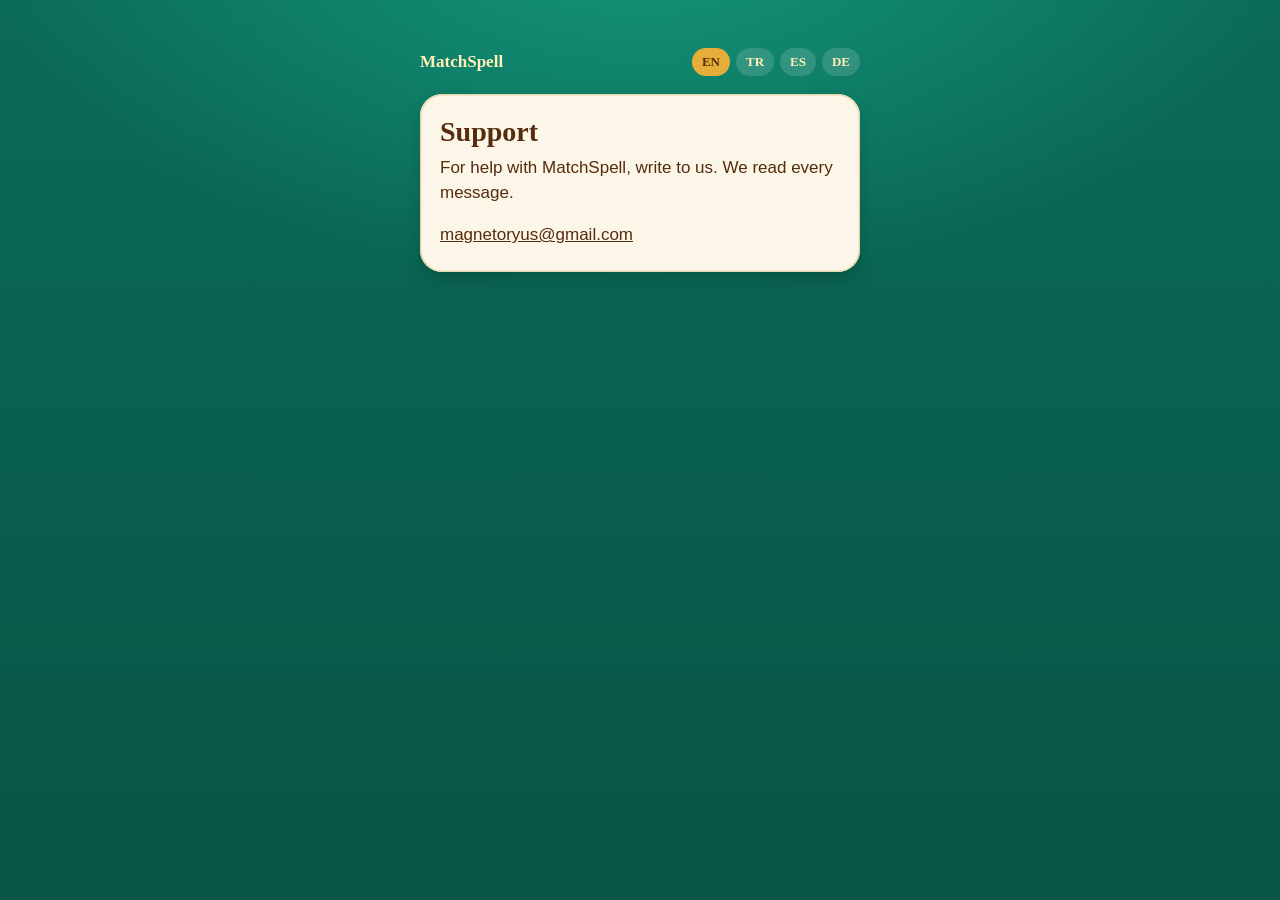
==== support.html @ 3a1bbfdd "Add files via upload" ====
<!DOCTYPE html>
<html lang="en">
<head>
  <meta charset="utf-8">
  <meta name="viewport" content="width=device-width, initial-scale=1">
  <title>Support — MatchSpell</title>
  <link rel="stylesheet" href="styles.css">
</head>
<body>
  <main class="wrap">
    <div class="top">
      <a class="back" href="./">MatchSpell</a>
      <div class="langs" role="group" aria-label="Language">
        <button type="button" data-pick="en">EN</button>
        <button type="button" data-pick="tr">TR</button>
        <button type="button" data-pick="es">ES</button>
        <button type="button" data-pick="de">DE</button>
      </div>
    </div>
    <article class="card">
      <section data-lang-block="en" class="on">
        <h1>Support</h1>
        <p>For help with MatchSpell, write to us. We read every message.</p>
        <a class="mail" href="mailto:magnetoryus@gmail.com">magnetoryus@gmail.com</a>
      </section>
      <section data-lang-block="tr">
        <h1>Destek</h1>
        <p>MatchSpell ile ilgili yardım için bize yaz. Her mesajı okuruz.</p>
        <a class="mail" href="mailto:magnetoryus@gmail.com">magnetoryus@gmail.com</a>
      </section>
      <section data-lang-block="es">
        <h1>Soporte</h1>
        <p>Para ayuda con MatchSpell, escríbenos. Leemos cada mensaje.</p>
        <a class="mail" href="mailto:magnetoryus@gmail.com">magnetoryus@gmail.com</a>
      </section>
      <section data-lang-block="de">
        <h1>Support</h1>
        <p>Für Hilfe zu MatchSpell schreib uns. Wir lesen jede Nachricht.</p>
        <a class="mail" href="mailto:magnetoryus@gmail.com">magnetoryus@gmail.com</a>
      </section>
    </article>
  </main>
  <script src="site.js"></script>
</body>
</html>
---- styles.css ----
:root {
  --felt: #0b6b58;
  --felt-deep: #085445;
  --cream: #fbf6e8;
  --cream-edge: #e7d7b0;
  --ink: #572c0d;
  --title: #fff0b8;
  --honey: #e6ad38;
}

* {
  box-sizing: border-box;
}

html,
body {
  margin: 0;
  min-height: 100%;
}

body {
  font-family: "Iowan Old Style", Palatino, Georgia, serif;
  color: var(--ink);
  background:
    radial-gradient(1200px 700px at 50% -10%, #14977c 0%, transparent 55%),
    linear-gradient(180deg, var(--felt) 0%, var(--felt-deep) 100%);
}

a {
  color: inherit;
}

.wrap {
  width: min(440px, calc(100% - 36px));
  margin: 0 auto;
  padding: 48px 0 64px;
}

.home {
  min-height: 100vh;
  display: flex;
  align-items: center;
}

.brand {
  margin: 0 0 28px;
  text-align: center;
  color: var(--title);
  font-size: 40px;
  font-weight: 600;
  letter-spacing: 0.01em;
  text-shadow: 0 1px 2px rgba(0, 0, 0, 0.35);
}

.stack {
  display: flex;
  flex-direction: column;
  gap: 14px;
}

.button {
  display: block;
  padding: 16px 18px;
  border-radius: 18px;
  background: var(--cream);
  color: var(--ink);
  text-decoration: none;
  text-align: center;
  font-size: 20px;
  font-weight: 600;
  box-shadow:
    inset 0 0 0 1.5px var(--cream-edge),
    0 8px 16px rgba(0, 0, 0, 0.16);
}

.button:hover,
.button:focus-visible {
  outline: none;
  box-shadow:
    inset 0 0 0 2px var(--honey),
    0 8px 16px rgba(0, 0, 0, 0.16);
}

.top {
  display: flex;
  align-items: center;
  justify-content: space-between;
  gap: 12px;
  margin-bottom: 18px;
}

.back {
  color: var(--title);
  text-decoration: none;
  font-size: 17px;
  font-weight: 600;
}

.langs {
  display: flex;
  gap: 6px;
}

.langs button {
  border: 0;
  border-radius: 999px;
  padding: 6px 10px;
  background: rgba(255, 255, 255, 0.14);
  color: var(--title);
  font: inherit;
  font-size: 13px;
  font-weight: 600;
  cursor: pointer;
}

.langs button[aria-pressed="true"] {
  background: var(--honey);
  color: var(--ink);
}

.card {
  padding: 22px 20px 8px;
  border-radius: 22px;
  background: var(--cream);
  box-shadow:
    inset 0 0 0 1.5px var(--cream-edge),
    0 8px 16px rgba(0, 0, 0, 0.16);
}

.card h1 {
  margin: 0 0 8px;
  font-size: 28px;
  font-weight: 600;
}

.card p,
.card a.mail {
  font-family: "Avenir Next", "Segoe UI", sans-serif;
  font-size: 17px;
  line-height: 1.45;
  font-weight: 500;
}

.card p {
  margin: 0 0 14px;
}

.mail {
  display: inline-block;
  margin: 4px 0 16px;
  color: var(--ink);
  font-weight: 650;
}

[data-lang-block] {
  display: none;
}

[data-lang-block].on {
  display: block;
}
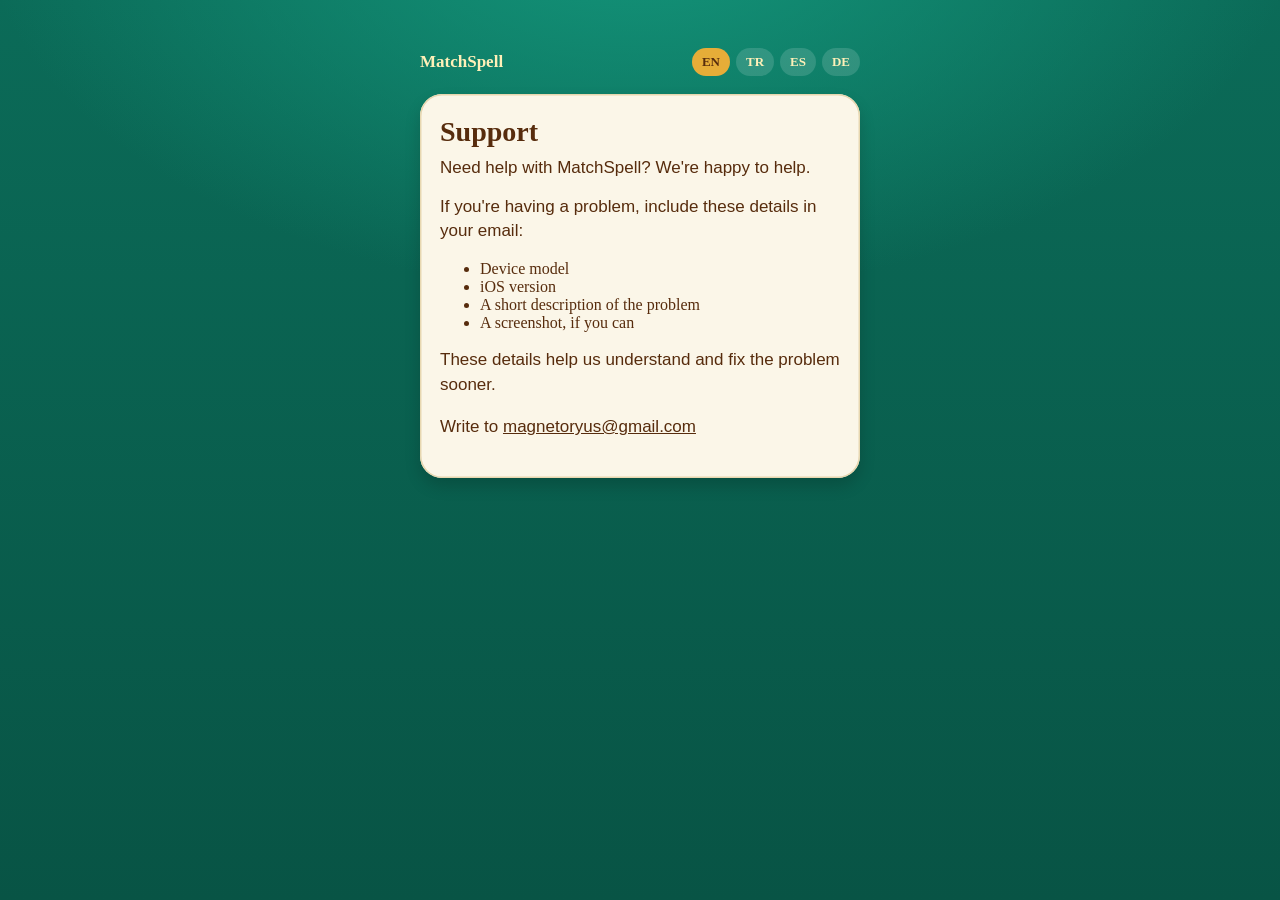
==== commit 76924bc0: "Update support.html" ====
--- a/support.html
+++ b/support.html
@@ -20,23 +20,55 @@
     <article class="card">
       <section data-lang-block="en" class="on">
         <h1>Support</h1>
-        <p>For help with MatchSpell, write to us. We read every message.</p>
-        <a class="mail" href="mailto:magnetoryus@gmail.com">magnetoryus@gmail.com</a>
+        <p>Need help with MatchSpell? We're happy to help.</p>
+        <p>If you're having a problem, include these details in your email:</p>
+        <ul>
+          <li>Device model</li>
+          <li>iOS version</li>
+          <li>A short description of the problem</li>
+          <li>A screenshot, if you can</li>
+        </ul>
+        <p>These details help us understand and fix the problem sooner.</p>
+        <p>Write to <a class="mail" href="mailto:magnetoryus@gmail.com">magnetoryus@gmail.com</a></p>
       </section>
       <section data-lang-block="tr">
         <h1>Destek</h1>
-        <p>MatchSpell ile ilgili yardım için bize yaz. Her mesajı okuruz.</p>
-        <a class="mail" href="mailto:magnetoryus@gmail.com">magnetoryus@gmail.com</a>
+        <p>MatchSpell ile ilgili yardıma mı ihtiyacın var? Yardımcı olmaktan memnun oluruz.</p>
+        <p>Bir sorun yaşıyorsan e-postana şunları ekle:</p>
+        <ul>
+          <li>Cihaz modeli</li>
+          <li>iOS sürümü</li>
+          <li>Sorunun kısa açıklaması</li>
+          <li>Varsa bir ekran görüntüsü</li>
+        </ul>
+        <p>Bu bilgiler sorunu daha çabuk anlamamıza ve çözmemize yarar.</p>
+        <p>Bize yaz: <a class="mail" href="mailto:magnetoryus@gmail.com">magnetoryus@gmail.com</a></p>
       </section>
       <section data-lang-block="es">
         <h1>Soporte</h1>
-        <p>Para ayuda con MatchSpell, escríbenos. Leemos cada mensaje.</p>
-        <a class="mail" href="mailto:magnetoryus@gmail.com">magnetoryus@gmail.com</a>
+        <p>¿Necesitas ayuda con MatchSpell? Con gusto te ayudamos.</p>
+        <p>Si tienes un problema, incluye estos datos en tu correo:</p>
+        <ul>
+          <li>Modelo del dispositivo</li>
+          <li>Versión de iOS</li>
+          <li>Una descripción breve del problema</li>
+          <li>Una captura de pantalla, si puedes</li>
+        </ul>
+        <p>Estos datos nos ayudan a entender y resolver el problema antes.</p>
+        <p>Escríbenos a <a class="mail" href="mailto:magnetoryus@gmail.com">magnetoryus@gmail.com</a></p>
       </section>
       <section data-lang-block="de">
         <h1>Support</h1>
-        <p>Für Hilfe zu MatchSpell schreib uns. Wir lesen jede Nachricht.</p>
-        <a class="mail" href="mailto:magnetoryus@gmail.com">magnetoryus@gmail.com</a>
+        <p>Brauchst du Hilfe zu MatchSpell? Wir helfen gern.</p>
+        <p>Wenn du ein Problem hast, schreib diese Angaben in deine E-Mail:</p>
+        <ul>
+          <li>Gerätemodell</li>
+          <li>iOS-Version</li>
+          <li>Eine kurze Beschreibung des Problems</li>
+          <li>Einen Screenshot, wenn du kannst</li>
+        </ul>
+        <p>Damit verstehen und lösen wir das Problem schneller.</p>
+        <p>Schreib an <a class="mail" href="mailto:magnetoryus@gmail.com">magnetoryus@gmail.com</a></p>
       </section>
     </article>
   </main>
